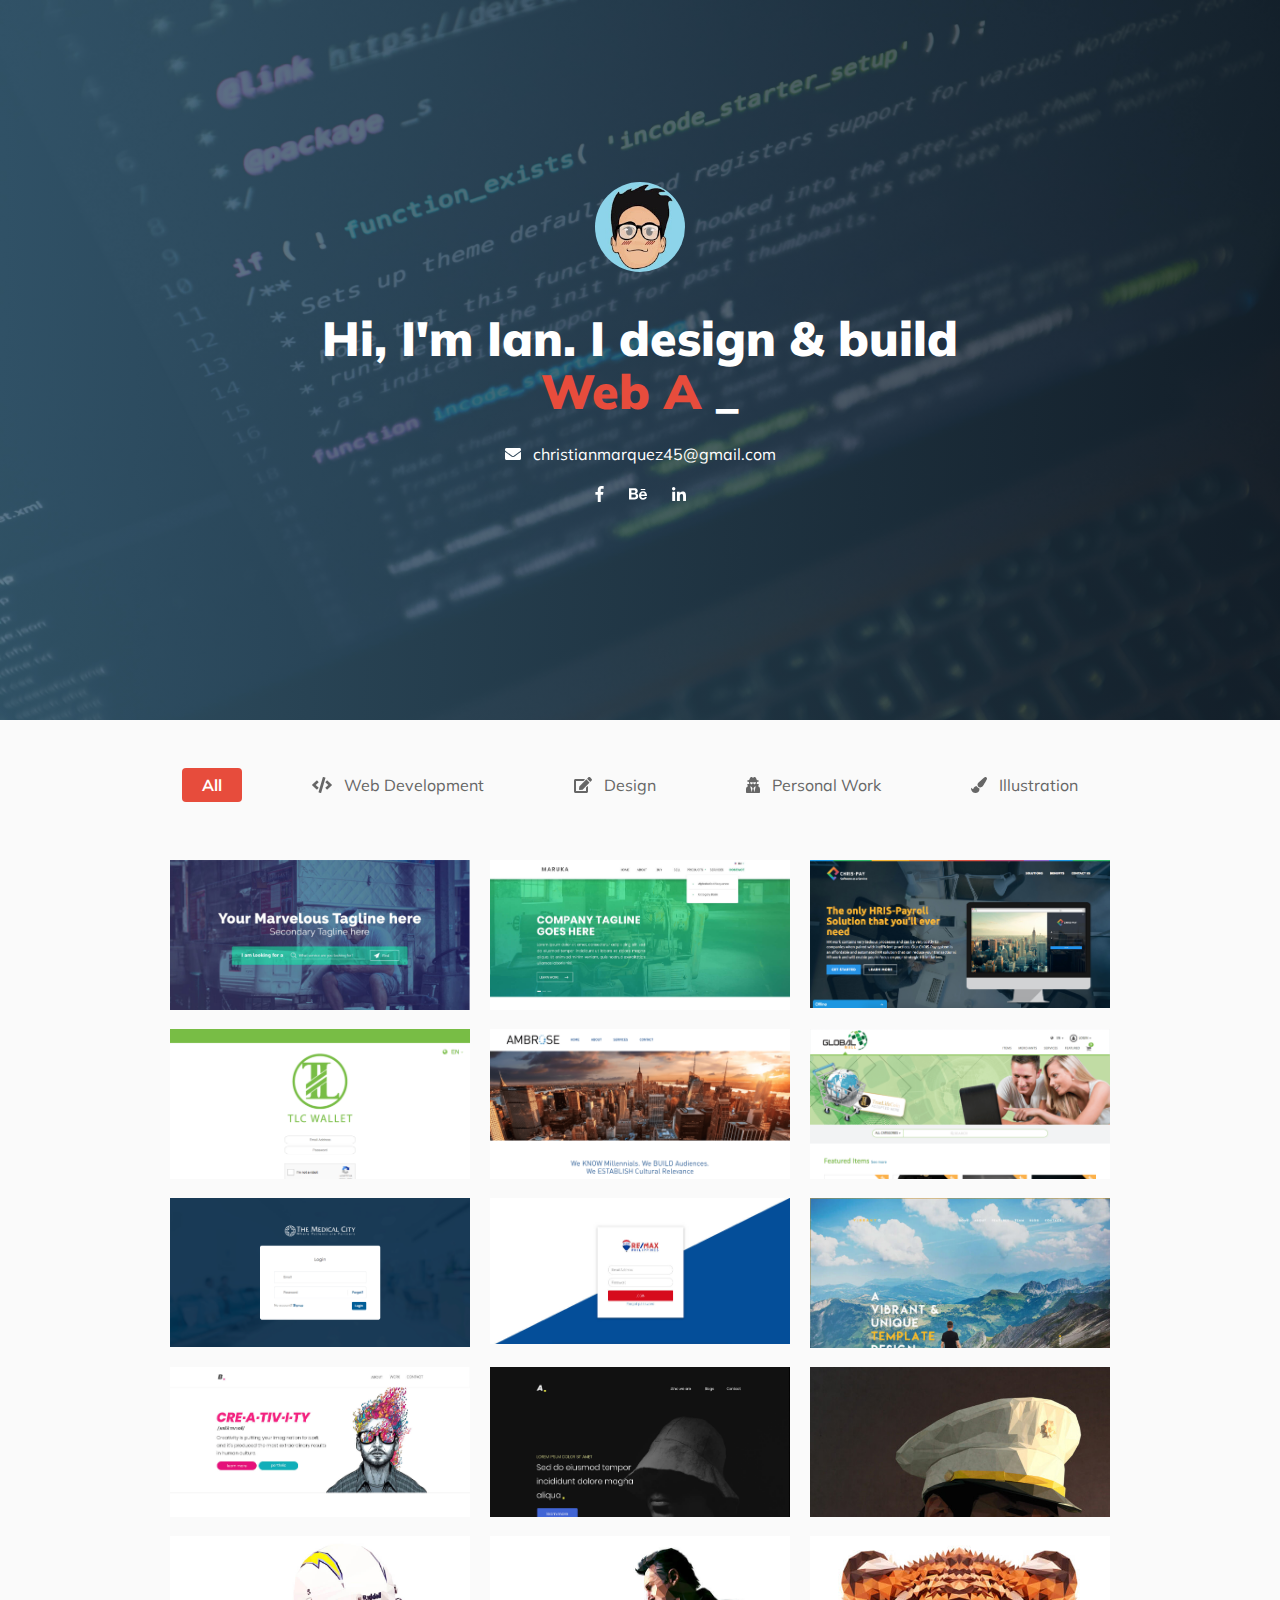
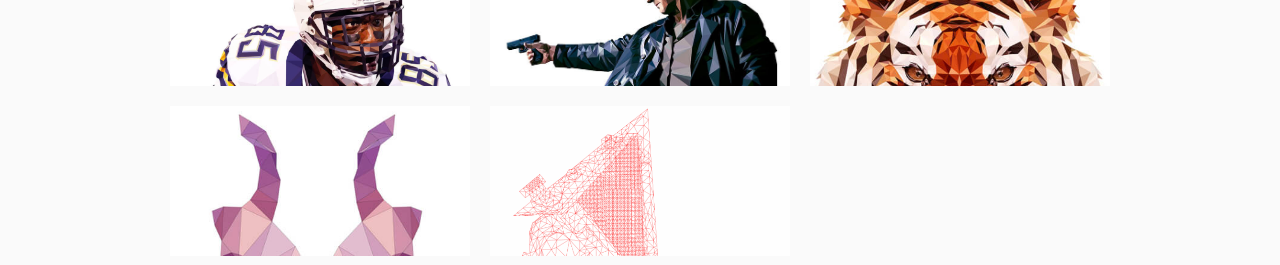
==== unminified.html @ fa384cfc "minified" ====
<!DOCTYPE html>
<html>
    <head>
        <title>Hey! It's Christian!</title>
        <meta name="viewport" content="width=device-width, initial-scale=1.0">
        <link rel="stylesheet" type="text/css" href="css/bootstrap.min.css">
        <link rel="stylesheet" type="text/css" href="css/tether.min.css">
        <link rel="stylesheet" type="text/css" href="css/tether-theme-basic.min.css">
        <link rel="stylesheet" type="text/css" href="css/style.min.css">
        <link rel="stylesheet" type="text/css" href="css/responsive.css">
        <script type="text/javascript" src="js/jquery-3.2.1.min.js"></script>
        <script type="text/javascript" src="js/tether.min.js"></script>
        <script type="text/javascript" src="js/bootstrap.min.js"></script>
        <script defer src="js/fontawesome-all.min.js"></script>
        <script type="text/javascript" src="js/jquery.mixitup.min.js"></script>
        <script type="text/javascript" src="js/script.js"></script>
    </head>
    <body>
        	
           	<div class="align-items-center justify-content d-flex section text-center fold " style="background-image: url(img/bg.jpg);background-size:cover;height: 80vh;">
                <div class="w-md-100 w-75 mx-auto" style="z-index: 2;">
                    <div>
                        <img src="img/logo.jpg" class="logo rounded-circle mx-auto">
                    </div>
                    <div>
                   		<h1>Hi, I'm Ian. I design & build <br/> 
                            <span class="typer" id="main" data-words="Web Applications, Landing Pages, User interfaces, Logos " data-colors="white" data-delay="100" data-deleteDelay="1500"></span>
                            <span class="cursor" data-owner="main"></span>
                        </h1>
                    </div>
                    <div class="mt-4">
                        <a class="email" href="mailto:christianmarquez45@gmail.com" target="_top"><i class="fas fa-envelope mr-2 "></i> christianmarquez45@gmail.com</a>
                    </div>
                    <div>
                        <ul class="list-inline">
                            <li class="list-inline-item">
                                <a href="https://www.facebook.com/marky939" target="_blank">
                                    <i class="fab fa-facebook-f text-white"></i>
                                </a>
                            </li>
                            <li class="list-inline-item">
                                <a href="https://www.behance.net/marky939" target="_blank">
                                    <i class="fab fa-behance text-white"></i>
                                </a>
                            </li>
                            <li class="list-inline-item">
                                <a href="https://www.linkedin.com/in/marky939/" target="_blank">
                                    <i class="fab fa-linkedin-in text-white"></i>
                                </a>
                            </li>
                            
                        </ul>
                    </div>
                </div>
                    
                     

           	</div> <!-- end of fold -->
            <section class="section portfolio-section">

                <div class="container">
                    <div class="row">
                        <ul id="filters" class="d-flex justify-content-around list-inline">
                            <li class="list-inline-item">
                                <span class="filter active bold-text" data-filter=".all">
                                    <!-- <i class="fas fa-bars mr-2"></i> -->
                                    All
                                </span>
                            </li>
                            <li class="list-inline-item">
                                <span class="filter" data-filter=".web">
                                    <i class="fas fa-code mr-2"></i>
                                    <span>
                                    Web Development
                                    </span>
                                </span>
                            </li>
                            <li class="list-inline-item">
                                <span class="filter" data-filter=".design">
                                    <i class="fas fa-edit  mr-2"></i>
                                    <span>
                                        Design
                                    </span>
                                </span>
                            </li>
                            <li class="list-inline-item">
                                <span class="filter" data-filter=".personal">
                                    <i class=" fas fa-user-secret mr-2"></i>
                                    <span>
                                        Personal Work
                                    </span>
                                </span>
                            </li>
                            <li class="list-inline-item">
                                <span class="filter" data-filter=".illustration">
                                    <i class="fas fa-paint-brush  mr-2"></i>
                                    <span>
                                        Illustration
                                    </span>
                                </span>
                            </li>
                        </ul>
           	            <div id="portfoliolist">
                            <div class="portfolio personal design all" data-cat="personal, design, all">
                                <div class="portfolio-wrapper">
                                    <a class="text-title" href="https://www.behance.net/gallery/42012199/Web-Design-Template-for-Service-Company" target="_blank">             
                                        <img src="img/personal-web.jpg"/>
                                    </a>
                                </div>
                            </div>    <!-- end of portfolio logo -->
                            <div class="portfolio web design all" data-cat="web, design, all">
                                <div class="portfolio-wrapper">
                                    <a class="text-title" href="http://maruka-dev.herokuapp.com/en/" target="_blank">
                                        <img src="img/Home.jpg"/>
                                    </a>
                                </div>
                            </div>    <!-- end of portfolio logo -->
                            <div class="portfolio web design all" data-cat="web, design, all">
                                <div class="portfolio-wrapper">     
                                    <a class="text-title" href="http://www.chris-pay.com/" target="_blank">        
                                        <img src="img/chrispay.jpg"/>
                                    </a>
                                </div>
                            </div>    <!-- end of portfolio logo -->
                            <div class="portfolio web all" data-cat="web, all">
                                <div class="portfolio-wrapper">    
                                    <a class="text-title" href="https://tlcwallet.com/login" target="_blank">         
                                        <img src="img/tlcwallet.png"/>
                                    </a>
                                </div>
                            </div>    <!-- end of portfolio logo -->
                            <div class="portfolio web all" data-cat="web, all">
                                <div class="portfolio-wrapper">      
                                    <a class="text-title" href="https://tlcwallet.com/login" target="_blank">       
                                        <img src="img/ambrose.png"/>
                                    </a>
                                </div>
                            </div>    <!-- end of portfolio logo -->
                            <div class="portfolio web all" data-cat="web, all">
                                <div class="portfolio-wrapper">  
                                    <a class="text-title" href="https://dev.theglobalmall.com/en" target="_blank">           
                                        <img src="img/globalmall.png"/>
                                    </a>
                                </div>
                            </div>    <!-- end of portfolio logo --> 
                            <div class="portfolio web design all" data-cat="web, design, all">
                                <div class="portfolio-wrapper">    
                                    <a class="text-title" href="http://tmc.devhub.ph/" target="_blank">         
                                        <img src="img/tmc.png"/>
                                    </a>
                                </div>
                            </div>    <!-- end of portfolio logo -->
                            <div class="portfolio web design all" data-cat="web, design, all">
                                <div class="portfolio-wrapper">    
                                    <a class="text-title" href="www.remax.ph" target="_blank">         
                                        <img src="img/remax.jpg">
                                    </a>
                                </div>
                            </div>    <!-- end of portfolio logo -->
                            <div class="portfolio personal design all" data-cat="personal, design, all">
                                <div class="portfolio-wrapper">    
                                    <a class="text-title" href="https://www.behance.net/gallery/35216277/Vibranto" target="_blank">         
                                        <img src="img/personal-web2.jpg"/>
                                    </a>
                                </div>
                            </div>    <!-- end of portfolio logo -->
                            <div class="portfolio web design all" data-cat="web, design, all">
                                <div class="portfolio-wrapper">   
                                    <a class="text-title">          
                                        <img src="img/personal-web3.jpg"/>
                                    </a>
                                </div>
                            </div>    <!-- end of portfolio logo -->
                            <div class="portfolio web design all" data-cat="web, design, all">
                                <div class="portfolio-wrapper"> 
                                    <a class="text-title" >            
                                        <img src="img/personal-web4.jpg"/>
                                    </a>
                                </div>
                            </div>    <!-- end of portfolio logo -->
                            <div class="portfolio personal illustration all" data-cat="personal, illustration, all">
                                <div class="portfolio-wrapper">    
                                    <a class="text-title" href="https://www.behance.net/gallery/29951929/Heneral-Luna" target="_blank">         
                                        <img src="img/illustration-1.jpg"/>
                                    </a>
                                </div>
                            </div>    <!-- end of portfolio logo -->
                            <div class="portfolio personal illustration all" data-cat="personal, illustration, all">
                                <div class="portfolio-wrapper">    
                                    <a class="text-title" href="https://www.behance.net/gallery/28571139/Antonio-Gates" target="_blank">         
                                        <img src="img/illustration-2.jpg"/>
                                    </a>
                                </div>
                            </div>    <!-- end of portfolio logo -->
                            <div class="portfolio personal illustration all" data-cat="personal, illustration, all">
                                <div class="portfolio-wrapper">    
                                    <a class="text-title" href="https://www.behance.net/gallery/25076247/Liam-Neeson" target="_blank">         
                                        <img src="img/illustration-3.jpg"/>
                                    </a>
                                </div>
                            </div>    <!-- end of portfolio logo -->
                            <div class="portfolio personal illustration all" data-cat="personal, illustration, all">
                                <div class="portfolio-wrapper">    
                                    <a class="text-title" href="https://www.behance.net/gallery/18777969/Fragmented-Beast" target="_blank">         
                                        <img src="img/illustration-4.jpg"/>
                                    </a>
                                </div>
                            </div>    <!-- end of portfolio logo -->
                            <div class="portfolio personal illustration all" data-cat="personal, illustration, all">
                                <div class="portfolio-wrapper">    
                                    <a class="text-title" href="https://www.behance.net/gallery/18682637/Low-Poly-Markhor" target="_blank">         
                                        <img src="img/illustration-5.jpg"/>
                                    </a>
                                </div>
                            </div>    <!-- end of portfolio logo -->
                            <div class="portfolio personal illustration all" data-cat="personal, illustration, all">
                                <div class="portfolio-wrapper">    
                                    <a class="text-title" href="https://www.behance.net/gallery/21187053/Fragmented-Pyramid-Head" target="_blank">         
                                        <img src="img/sample.gif"/>
                                    </a>
                                </div>
                            </div>    <!-- end of portfolio logo -->
                        </div> <!-- end of portfoliolist --> 

                    </div> <!-- end of row -->
                </div> <!-- end of container -->
            </section> <!-- end of scroll section -->

        <script type="text/javascript" src="js/typer.js"></script>
    </body>
</html>
---- css/style.min.css ----
@import url(https://fonts.googleapis.com/css?family=Muli:300,400,700,900);@import url(https://fonts.googleapis.com/css?family=Damion);.fold,.relative{position:relative}#info,#portfoliolist .portfolio{-webkit-box-sizing:border-box;-moz-box-sizing:border-box;-o-box-sizing:border-box}body{font-family:Muli,sans-serif;font-weight:400}img{display:block;max-width:100%}#filters li span span,#filters li>span{display:inline-block}h1{font-weight:900}.logo{width:90px;margin-bottom:40px}.fold .email{color:#fff}.fold .email:active,.fold .email:focus,.fold .email:hover,.fold .email:visited{color:#ddd;text-decoration:none}.justify{text-align:justify}.btn{padding:.6rem 1rem}.light-text{font-weight:300!important}.bold-text{font-weight:700!important}.text-green{color:#27a56f!important}.text-secondary{color:#818181}.text-lighter{color:#dcdcdc}.display-5{font-size:1.5rem}.display-6{font-size:.9rem}.uppercase{text-transform:uppercase}.fold:after{content:'';position:absolute;top:0;left:0;right:0;bottom:0;opacity:.8;background:#16222A;background:-webkit-linear-gradient(to right,#3A6073,#16222A);background:linear-gradient(to right,#3A6073,#16222A)}.fp-tableCell{position:relative;z-index:1}.fixed--navbar,.navbar{transition:.3s;width:100%;position:fixed}a{color:#fff}.bg-blue{background-color:#3498db;height:60vh}.navbar-toggler-right{padding:2px 6px 3px;font-size:100%}.navbar-toggler:focus,.navbar-toggler:hover{text-decoration:none;outline:0}.navbar{padding:30px 0;z-index:50}.dropdown-toggle::after{border-top:.3em solid #2aa579}.navbar-toggleable-md .navbar-nav .nav-link{padding:0 .8rem;color:#fff}.navbar-nav .nav-item a{color:#444}.fixed--navbar{background-color:#fff;z-index:20;padding:10px 0;border-bottom:1px solid #ddd}.fixed--navbar a{color:#444;transition:.5s}.newsletter--wrapper{position:absolute;top:35%;left:0;padding:0 40px}.navbar a:hover{color:#27a56f}.navbar-inverse .navbar-toggler-icon{background-image:url(../img/menu.png);z-index:222}.navbar-toggler-right{background-color:transparent}.sp-new-product{overflow:hidden}.navbar-toggler-icon{width:1.8em;height:1.8em}.nav-contact{font-size:.8rem;padding:10px}.thumbnail--container li{border:1px solid #f3f3f3;margin:0 10px}#main{color:#e74c3c!important}.fold h1{color:#fff;font-size:3rem}#info{-webkit-border-radius:5px;-moz-border-radius:5px;border-radius:5px;background:#fcf8e3;border:1px solid #fbeed5;width:95%;max-width:900px;margin:0 auto 40px;font-size:12px}.container{position:relative;width:960px;margin:0 auto;-webkit-transition:all 1s ease;-moz-transition:all 1s ease;-o-transition:all 1s ease;transition:all 1s ease}#filters{margin:5% 0;width:100%;padding:0;list-style:none}#filters li>span{padding:5px 20px;text-decoration:none;color:#666;cursor:pointer}#filters li span.active .svg-inline--fa,#filters li span.active span{color:#fff}#filters li span.active{background:#e74c3c;color:#fff;border-radius:4px}#portfoliolist .portfolio{width:31.333333%;margin:1%;height:150px;display:none;float:left;overflow:hidden}.portfolio-wrapper{overflow:hidden;position:relative!important;background:#666;cursor:pointer}.portfolio img{max-width:100%;position:relative;top:0;-webkit-transition:all .6s cubic-bezier(.645,.045,.355,1);transition:all .6s cubic-bezier(.645,.045,.355,1)}.portfolio .label{position:absolute;width:100%;height:40px;bottom:-40px;-webkit-transition:all .3s cubic-bezier(.645,.045,.355,1);transition:all .3s cubic-bezier(.645,.045,.355,1)}.portfolio .label-bg{background:#e95a44;width:100%;height:100%;position:absolute;top:0;left:0}.portfolio .label-text{color:#fff;position:relative;z-index:500;padding:5px 8px}.portfolio .text-category{display:block;font-size:9px}.portfolio:hover .label{bottom:0}.portfolio:hover img{transform:scale(1.3)}.fold ul li{margin:1rem}@media only screen and (max-width:767px){.container{width:95%}#portfoliolist .portfolio{width:48%;margin:1%}.fold h1{font-size:2rem}#filters li span span{display:none}#filters{display:flex;justify-content:space-evenly}}@media only screen and (min-width:480px) and (max-width:767px){.container{width:70%}#ads{display:none}}.portfolio-section{background:#fafafa}
---- css/responsive.css ----
@media (max-width: 991px) {
	  .navbar {
	    position: fixed;
	    transition: .3s;
	    width: 100%;
	    box-shadow: none !important;
	}
	.fixed--navbar{
	    top: 0; 
	}
	#navbarsExampleDefault{
		display: none !important;

	}
	.machine--list .media {
	    display: block;
	}
	#menu-slide {
    	transform: translateX(999px);
    		position: fixed !important;
	    top: 0;
	    width: 40%;
	    background: #fff;
	    bottom: 0;
	    right: 0;
	    transition: .2s;
	}
	#menu-slide.show {
	    transform: translateX(0);
	    transition: .2s;
	    right: 0;
    	position: fixed !important;
	}
	#menu-slide.show ul {
	    height: 100%;
	    margin-left: 0px !important;
	    justify-content: center;
	}
	#menu-slide.show ul li {
	    padding: 20px 10px;
    	font-size: 16px
	}
	#menu-slide .menu-icon {
	    top: 25px;
	    position: absolute;
	    filter: gray saturate(0%) brightness(70%) contrast(1000%);
	    -webkit-filter: saturate(0%) brightness(0%) contrast(100%);
	}
	#menu-slide .navbar-toggler-icon {
	    background-image: url(../img/close.png);
	}
	.navbar .navbar-brand img {
	    filter: brightness(100);
	}
	.fixed--navbar .navbar-brand img {
	    filter: none;
	}
	.fixed--navbar .navbar-toggler-icon {
	    filter: invert(100);
	}
	.featured .media img {
	       display: block;
    margin: 0 auto 20px auto !important;
    width: auto;
    height: 40px;
	}
	.featured .media {
	    display: block;
	}
	.featured--table .col-md-6:nth-child(2):after {
	    position: absolute;
	    content: "";
	    height: 1px;
	    width: 150px;
	    font-size: 0;
	    background: #f3f3f3;
	    left: -43%;
	    bottom: -17%;
	}

	.featured--table .col-md-6 {
	    position: relative;
	}
	.featured--table .col-md-6:nth-child(2):before {
	    position: absolute;
	    height: 150px;
	    background: #f3f3f3;
	    width: 1px;
	    font-size: 0;
	    left: -4%;
	    bottom: -81%;
	    content: "";
	    margin: 0;
	    padding: 0;
	}
	.featured--table h6 {
	    text-align: center;
	    font-weight: 400 !important;
	}
	.media-desc-text {
	    font-size: .7rem;
	    text-align: center;
	}
	.services--card img {
	    height: 50%;
	    margin: 0 auto;
	}
	.services--card {
	    padding-top: 10px;
	}
	.service-text-wrapper {
	    height: 60px;
	}
	.services--card p {
	    font-size: .7rem;
	}
	.services .services--bg{
		height: 600px;
	}
	.latest-news .col-md-6:first-child {
	    margin-top: 0;
	}
	.latest-news .col-md-6 {
	    margin-top: 30px;
	}
	.latest-news .col-md-4 {
	    margin-top: 40px;
	}
	.newsletter{
		min-height: 300px !important;
	}
	.newsletter--wrapper {
	    top: 50%;
	    transform: translateY(-50%);
	}
	.latest-news {
	    padding: 40px 0;
	}
	.map-absolute {
	    position: absolute;
	    opacity: .5;
	    left: 0;
	    right: 0;
	    bottom: 0;
	}
	.global-network .relative .col-md-6 {
	    text-align: center;
	}
	.global-network {
	    padding: 40px 0;
	}
	.carousel-caption {
	    top: 0%;
	    height: 100%;
	}
}
@media (max-width: 768px) {
	.slick-active{
		transition: .5s;
		transform: scale(1);
	}
	.slick-current{
		transition: .5s;
		transform: scale(1.2);
	}
	.slick-prev:before, .slick-next:before {
	    font-family: 'Poppins';
	    font-size: 25px;
	}
	.slick-prev:hover, .slick-prev:focus, .slick-next:hover, .slick-next:focus {
	    background: #2aa56f;
	}
	.slick-prev{
		border-top-right-radius: 4px;
		border-bottom-right-radius: 4px;
		padding-left: 10px;
	}
	.slick-next{
		border-top-left-radius: 4px;
		border-bottom-left-radius: 4px;
		padding-right: 10px;
	}
	.slick-prev, .slick-next {
	    width: 40px;
	    height: 40px;
	    top: 40%;
	    background: #2aa56f;
	}
	.sp-new-product .slick-slide {
	    padding: 20px 10px;
	}
	.sp-new-product {
	    border-bottom: 1px solid #f3f3f3;
	}
	.product-alphabetical, .product-category {
	    padding: 20px 0;
	}
	.f-1{
		flex: none;
	}
	html {
	    font-size: 14px;
	}
	body{

	    font-weight: 100;
	}
	.border-right{
		border:0;
	}
	.featured .featured--img{
		max-width: 100%;
		left: unset;
		width: 80%;
		top: 0;
		margin: 20px auto 0 auto;
	}
	.about--table .d-flex {
	    width: 70%;
	    margin: 0 auto;
	}
	.services-list .media{
		display: block;
	}
	.machine--list .media {
	    display: block;
	}
	.custom--table .d-flex{
		width: 100%;
	}
	.navbar .container {
		margin-left: 15px;
		margin-right: 15px;
		width: 100%;
    }
    .section--desc{
    	width: 100%;
    }
    .slick-dots {
	    display: none !important;
	}
    .navbar {
	    position: fixed;
	    transition: .3s;
	    width: 100%;
	    box-shadow: none !important;
	}
	
	.navbar .navbar-brand img {
	    filter: brightness(100);
	}
	.fixed--navbar .navbar-brand img {
	    filter: none;
	}
	.fixed--navbar .navbar-toggler-icon {
	    filter: invert(100);
	}
	.fold {
	    height: 65vh;
	}
	.fold--container p:first-child {
	    font-weight: 100 !important;
	    font-size: 2.2rem;
	}
	.fold--container a {
	    display: block !important;
	    text-align: center;
	}
	.featured a{
		display: block;
		text-align: center;
	}
	.carousel-indicators li {
    	max-width: 15px;
	}
	.slick-slide h5{
		text-align: center;
	}
	.slick-slide {
	    border: 0;
	    background-color: transparent;
	    -webkit-box-shadow: none;
	    -moz-box-shadow: none;
	    box-shadow: none;
	}
	.slick-slide img {
	    width: 100% !important;
	}
	.w-0{
		width: 0;
	}
	.w-25{
		width: 25%;
	}
	.w-50{
		width: 50%;
	}
	.w-75{
		width: 75%;
	}
	.w-100{
		width: 100%;
	}
}
@media (min-width: 769px) {
	.w-md-0{
		width: 0 !important;
	}
	.w-md-25{
		width: 25% !important;
	}
	.w-md-50{
		width: 50% !important;
	}
	.w-md-75{
		width: 75% !important;
	}
	.w-md-100{
		width: 100% !important;
	}
}
@media (max-width: 405px) {
	.filter--container .col-md-3 input{
		width: 85% !important;
	}
	#menu-slide {
	    width: 50%;
	}
}
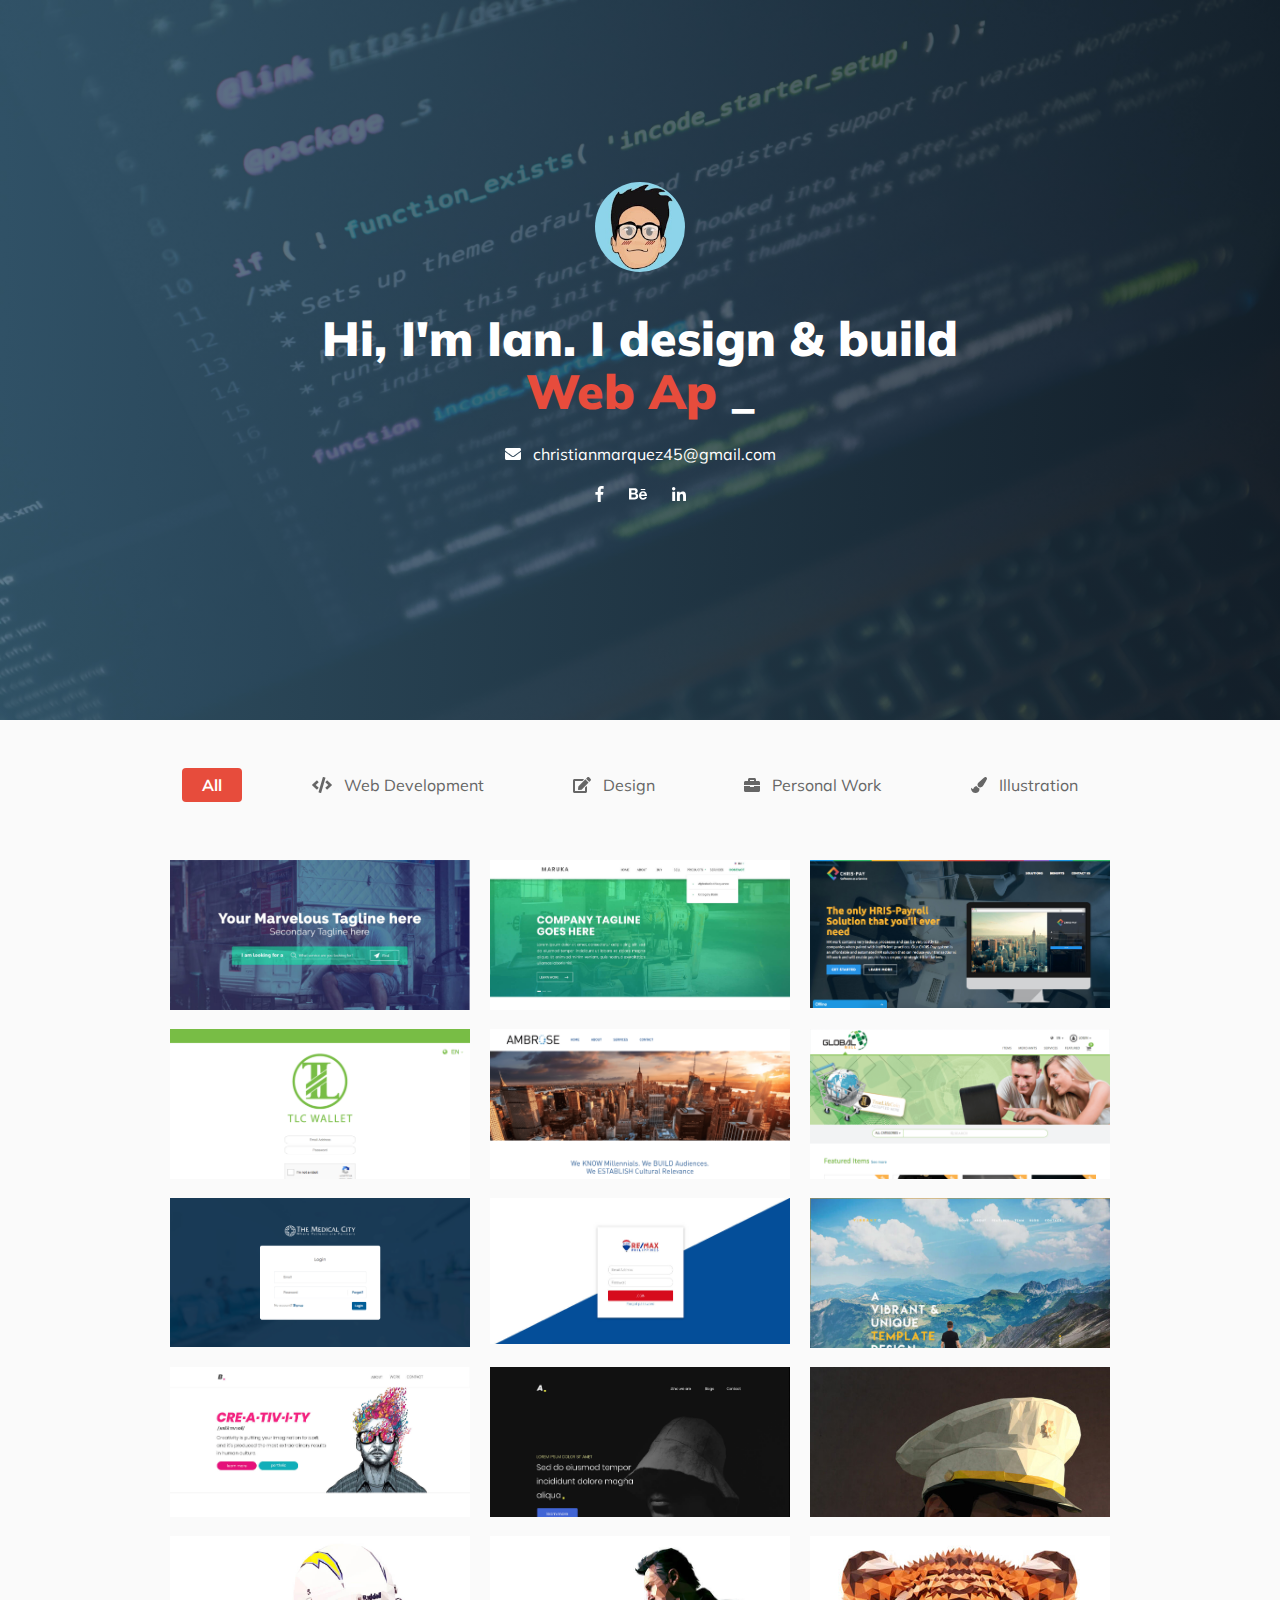
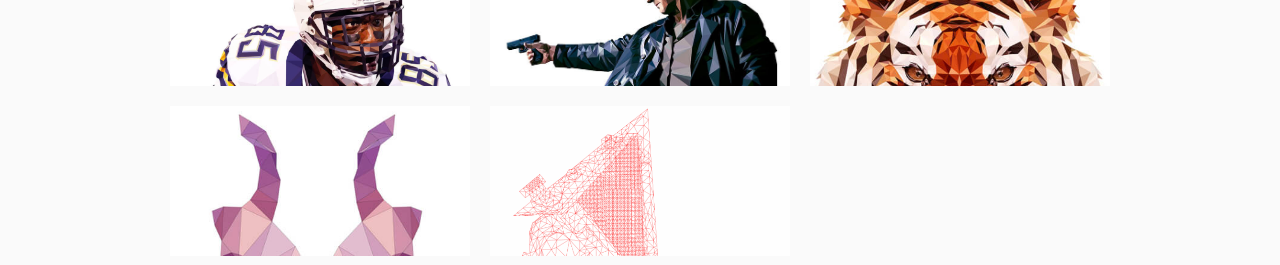
==== commit 8670cb06: "Fixed icon type and alignment" ====
--- a/unminified.html
+++ b/unminified.html
@@ -85,7 +85,7 @@
                             </li>
                             <li class="list-inline-item">
                                 <span class="filter" data-filter=".personal">
-                                    <i class=" fas fa-user-secret mr-2"></i>
+                                    <i class=" fas fa-briefcase mr-2"></i>
                                     <span>
                                         Personal Work
                                     </span>
--- a/css/style.min.css
+++ b/css/style.min.css
@@ -1 +1 @@
-@import url(https://fonts.googleapis.com/css?family=Muli:300,400,700,900);@import url(https://fonts.googleapis.com/css?family=Damion);.fold,.relative{position:relative}#info,#portfoliolist .portfolio{-webkit-box-sizing:border-box;-moz-box-sizing:border-box;-o-box-sizing:border-box}body{font-family:Muli,sans-serif;font-weight:400}img{display:block;max-width:100%}#filters li span span,#filters li>span{display:inline-block}h1{font-weight:900}.logo{width:90px;margin-bottom:40px}.fold .email{color:#fff}.fold .email:active,.fold .email:focus,.fold .email:hover,.fold .email:visited{color:#ddd;text-decoration:none}.justify{text-align:justify}.btn{padding:.6rem 1rem}.light-text{font-weight:300!important}.bold-text{font-weight:700!important}.text-green{color:#27a56f!important}.text-secondary{color:#818181}.text-lighter{color:#dcdcdc}.display-5{font-size:1.5rem}.display-6{font-size:.9rem}.uppercase{text-transform:uppercase}.fold:after{content:'';position:absolute;top:0;left:0;right:0;bottom:0;opacity:.8;background:#16222A;background:-webkit-linear-gradient(to right,#3A6073,#16222A);background:linear-gradient(to right,#3A6073,#16222A)}.fp-tableCell{position:relative;z-index:1}.fixed--navbar,.navbar{transition:.3s;width:100%;position:fixed}a{color:#fff}.bg-blue{background-color:#3498db;height:60vh}.navbar-toggler-right{padding:2px 6px 3px;font-size:100%}.navbar-toggler:focus,.navbar-toggler:hover{text-decoration:none;outline:0}.navbar{padding:30px 0;z-index:50}.dropdown-toggle::after{border-top:.3em solid #2aa579}.navbar-toggleable-md .navbar-nav .nav-link{padding:0 .8rem;color:#fff}.navbar-nav .nav-item a{color:#444}.fixed--navbar{background-color:#fff;z-index:20;padding:10px 0;border-bottom:1px solid #ddd}.fixed--navbar a{color:#444;transition:.5s}.newsletter--wrapper{position:absolute;top:35%;left:0;padding:0 40px}.navbar a:hover{color:#27a56f}.navbar-inverse .navbar-toggler-icon{background-image:url(../img/menu.png);z-index:222}.navbar-toggler-right{background-color:transparent}.sp-new-product{overflow:hidden}.navbar-toggler-icon{width:1.8em;height:1.8em}.nav-contact{font-size:.8rem;padding:10px}.thumbnail--container li{border:1px solid #f3f3f3;margin:0 10px}#main{color:#e74c3c!important}.fold h1{color:#fff;font-size:3rem}#info{-webkit-border-radius:5px;-moz-border-radius:5px;border-radius:5px;background:#fcf8e3;border:1px solid #fbeed5;width:95%;max-width:900px;margin:0 auto 40px;font-size:12px}.container{position:relative;width:960px;margin:0 auto;-webkit-transition:all 1s ease;-moz-transition:all 1s ease;-o-transition:all 1s ease;transition:all 1s ease}#filters{margin:5% 0;width:100%;padding:0;list-style:none}#filters li>span{padding:5px 20px;text-decoration:none;color:#666;cursor:pointer}#filters li span.active .svg-inline--fa,#filters li span.active span{color:#fff}#filters li span.active{background:#e74c3c;color:#fff;border-radius:4px}#portfoliolist .portfolio{width:31.333333%;margin:1%;height:150px;display:none;float:left;overflow:hidden}.portfolio-wrapper{overflow:hidden;position:relative!important;background:#666;cursor:pointer}.portfolio img{max-width:100%;position:relative;top:0;-webkit-transition:all .6s cubic-bezier(.645,.045,.355,1);transition:all .6s cubic-bezier(.645,.045,.355,1)}.portfolio .label{position:absolute;width:100%;height:40px;bottom:-40px;-webkit-transition:all .3s cubic-bezier(.645,.045,.355,1);transition:all .3s cubic-bezier(.645,.045,.355,1)}.portfolio .label-bg{background:#e95a44;width:100%;height:100%;position:absolute;top:0;left:0}.portfolio .label-text{color:#fff;position:relative;z-index:500;padding:5px 8px}.portfolio .text-category{display:block;font-size:9px}.portfolio:hover .label{bottom:0}.portfolio:hover img{transform:scale(1.3)}.fold ul li{margin:1rem}@media only screen and (max-width:767px){.container{width:95%}#portfoliolist .portfolio{width:48%;margin:1%}.fold h1{font-size:2rem}#filters li span span{display:none}#filters{display:flex;justify-content:space-evenly}}@media only screen and (min-width:480px) and (max-width:767px){.container{width:70%}#ads{display:none}}.portfolio-section{background:#fafafa}+@import url(https://fonts.googleapis.com/css?family=Muli:300,400,700,900);@import url(https://fonts.googleapis.com/css?family=Damion);.fold,.relative{position:relative}#info,#portfoliolist .portfolio{-webkit-box-sizing:border-box;-moz-box-sizing:border-box;-o-box-sizing:border-box}body{font-family:Muli,sans-serif;font-weight:400}img{display:block;max-width:100%}#filters li span span,#filters li>span{display:inline-block}h1{font-weight:900}.logo{width:90px;margin-bottom:40px}.fold .email{color:#fff}.fold .email:active,.fold .email:focus,.fold .email:hover,.fold .email:visited{color:#ddd;text-decoration:none}.justify{text-align:justify}.btn{padding:.6rem 1rem}.light-text{font-weight:300!important}.bold-text{font-weight:700!important}.text-green{color:#27a56f!important}.text-secondary{color:#818181}.text-lighter{color:#dcdcdc}.display-5{font-size:1.5rem}.display-6{font-size:.9rem}.uppercase{text-transform:uppercase}.fold:after{content:'';position:absolute;top:0;left:0;right:0;bottom:0;opacity:.8;background:#16222A;background:-webkit-linear-gradient(to right,#3A6073,#16222A);background:linear-gradient(to right,#3A6073,#16222A)}.fp-tableCell{position:relative;z-index:1}.fixed--navbar,.navbar{transition:.3s;width:100%;position:fixed}a{color:#fff}.bg-blue{background-color:#3498db;height:60vh}.navbar-toggler-right{padding:2px 6px 3px;font-size:100%}.navbar-toggler:focus,.navbar-toggler:hover{text-decoration:none;outline:0}.navbar{padding:30px 0;z-index:50}.dropdown-toggle::after{border-top:.3em solid #2aa579}.navbar-toggleable-md .navbar-nav .nav-link{padding:0 .8rem;color:#fff}.navbar-nav .nav-item a{color:#444}.fixed--navbar{background-color:#fff;z-index:20;padding:10px 0;border-bottom:1px solid #ddd}.fixed--navbar a{color:#444;transition:.5s}.newsletter--wrapper{position:absolute;top:35%;left:0;padding:0 40px}.navbar a:hover{color:#27a56f}.navbar-inverse .navbar-toggler-icon{background-image:url(../img/menu.png);z-index:222}.navbar-toggler-right{background-color:transparent}.sp-new-product{overflow:hidden}.navbar-toggler-icon{width:1.8em;height:1.8em}.nav-contact{font-size:.8rem;padding:10px}.thumbnail--container li{border:1px solid #f3f3f3;margin:0 10px}#main{color:#e74c3c!important}.fold h1{color:#fff;font-size:3rem}#info{-webkit-border-radius:5px;-moz-border-radius:5px;border-radius:5px;background:#fcf8e3;border:1px solid #fbeed5;width:95%;max-width:900px;margin:0 auto 40px;font-size:12px}.container{position:relative;width:960px;margin:0 auto;-webkit-transition:all 1s ease;-moz-transition:all 1s ease;-o-transition:all 1s ease;transition:all 1s ease}#filters{margin:5% 0;width:100%;padding:0;list-style:none}#filters li>span{padding:5px 20px;text-decoration:none;color:#666;cursor:pointer}#filters li span.active .svg-inline--fa,#filters li span.active span{color:#fff}#filters li span.active{background:#e74c3c;color:#fff;border-radius:4px}#portfoliolist .portfolio{width:31.333333%;margin:1%;height:150px;display:none;float:left;overflow:hidden}.portfolio-wrapper{overflow:hidden;position:relative!important;background:#666;cursor:pointer}.portfolio img{max-width:100%;position:relative;top:0;-webkit-transition:all .6s cubic-bezier(.645,.045,.355,1);transition:all .6s cubic-bezier(.645,.045,.355,1)}.portfolio .label{position:absolute;width:100%;height:40px;bottom:-40px;-webkit-transition:all .3s cubic-bezier(.645,.045,.355,1);transition:all .3s cubic-bezier(.645,.045,.355,1)}.portfolio .label-bg{background:#e95a44;width:100%;height:100%;position:absolute;top:0;left:0}.portfolio .label-text{color:#fff;position:relative;z-index:500;padding:5px 8px}.portfolio .text-category{display:block;font-size:9px}.portfolio:hover .label{bottom:0}.portfolio:hover img{transform:scale(1.3)}.fold ul li{margin:1rem}@media only screen and (max-width:767px){.container{width:95%}#portfoliolist .portfolio{width:48%;margin:1%}.fold h1{font-size:2rem}#filters li span span{display:none}#filters{display:flex;justify-content:space-evenly}.svg-inline--fa{margin:0 auto!important}}@media only screen and (min-width:480px) and (max-width:767px){.container{width:70%}#ads{display:none}}.portfolio-section{background:#fafafa}